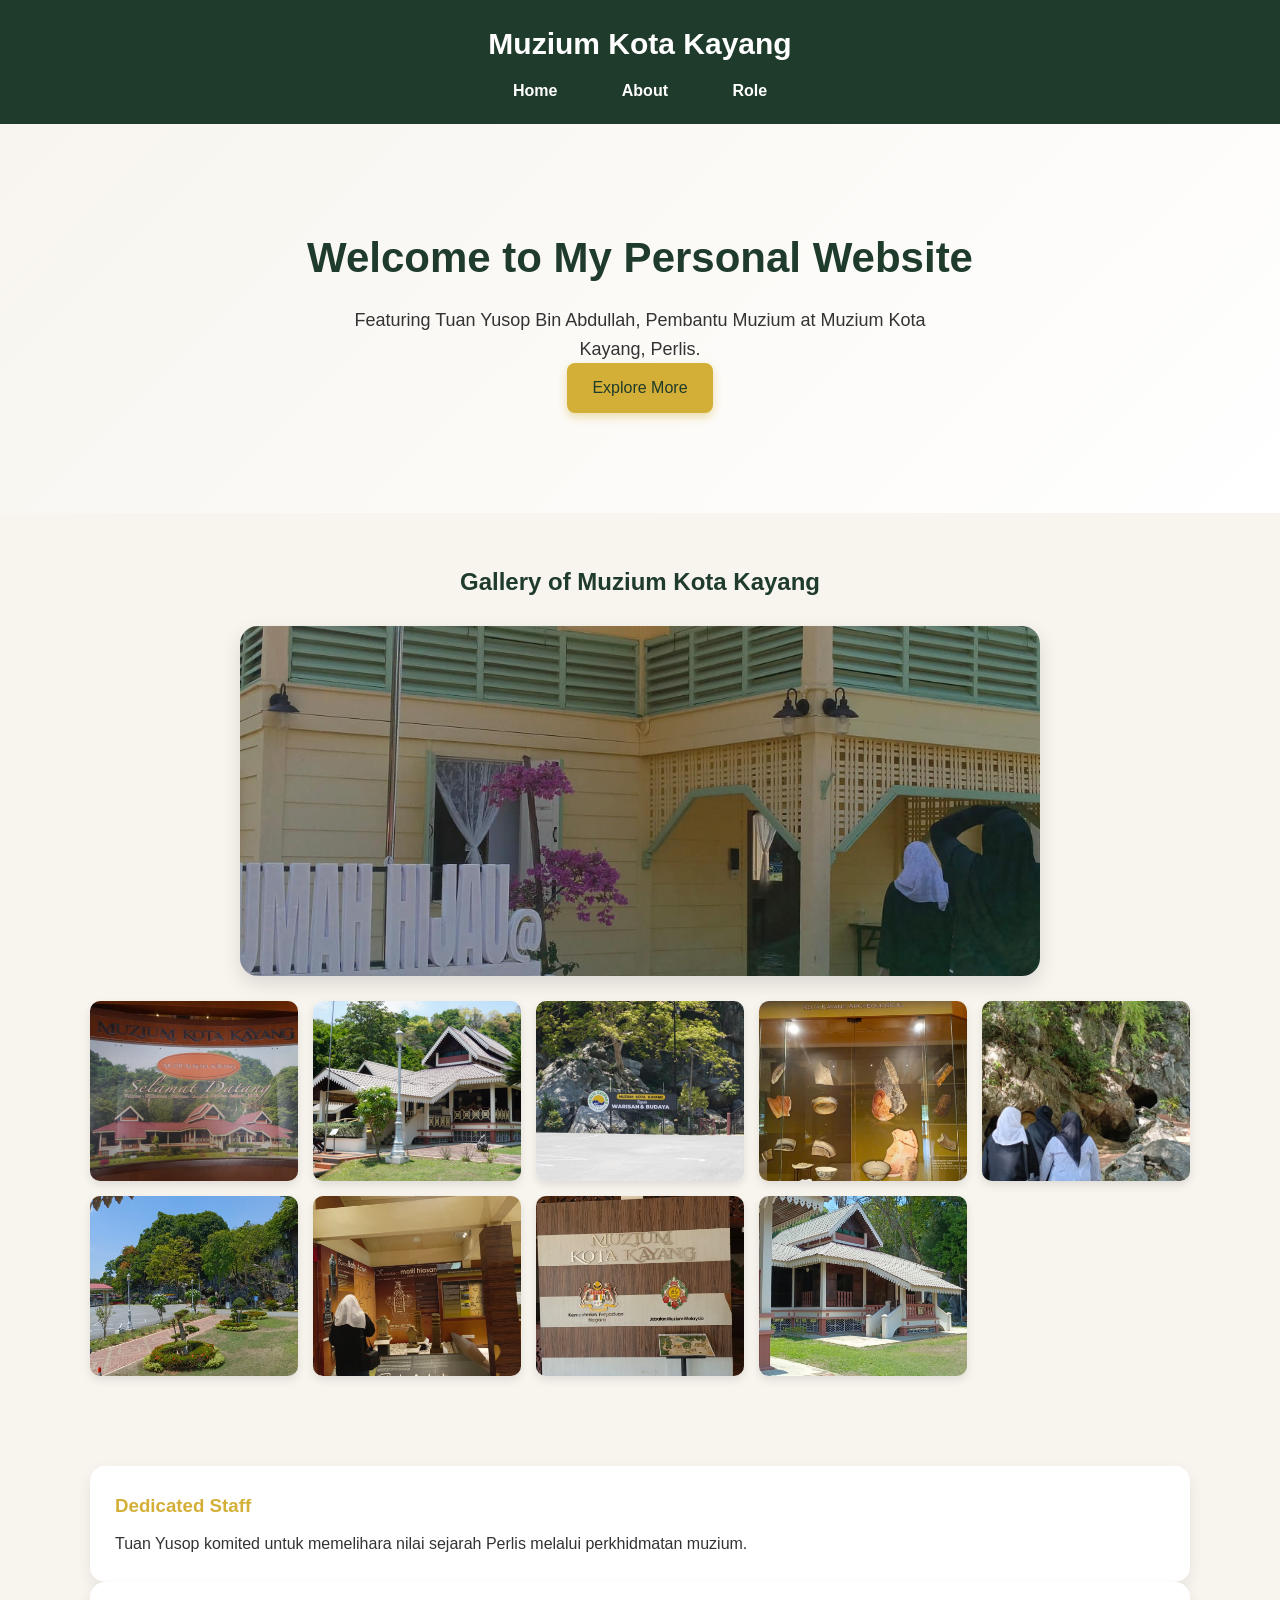
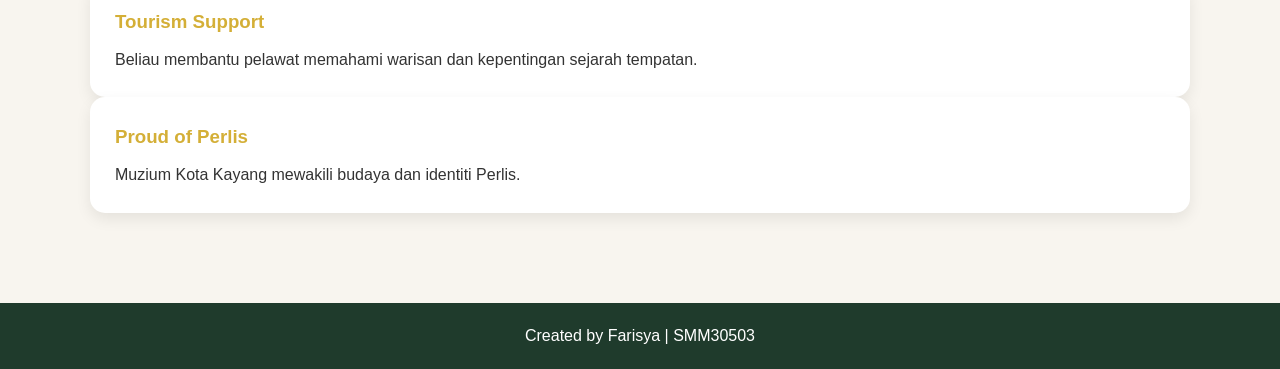
==== index.html @ 13cf728e "Add files via upload" ====
<!DOCTYPE html>
<html lang="en">
<head>
<meta charset="UTF-8">
<meta name="viewport" content="width=device-width, initial-scale=1.0">
<title>Muzium Kota Kayang</title>
<link rel="stylesheet" href="style.css">
</head>
<body>

<header>
<div class="container">
<h1>Muzium Kota Kayang</h1>
<nav>
<a href="index.html">Home</a>
<a href="about.html">About</a>
<a href="role.html">Role</a>
</nav>
</div>
</header>

<section class="hero">
<div class="container">
<h2>Welcome to My Personal Website</h2>
<p>Featuring Tuan Yusop Bin Abdullah, Pembantu Muzium at Muzium Kota Kayang, Perlis.
</p>
<a href="about.html" class="btn">Explore More</a>
</div>
</section>

<section class="content">
    <div class="container">

        <h2>Gallery of Muzium Kota Kayang</h2>
	
	<img src="museum-home.jpg" class="home-img">

        <div class="gallery">
            <img src="museum1.jpg" alt="Museum Image 1">
            <img src="museum2.jpg" alt="Museum Image 2">
            <img src="museum3.jpg" alt="Museum Image 3">
	    <img src="museum4.jpg" alt="Museum Image 4">
	    <img src="museum5.jpg" alt="Museum Image 5">
	    <img src="museum6.jpg" alt="Museum Image 6">
	    <img src="museum7.jpg" alt="Museum Image 7">
	    <img src="museum8.jpg" alt="Museum Image 8">
	    <img src="museum9.jpg" alt="Museum Image 9">
        </div>

    </div>
</section>

<section class="card-section">
<div class="container">
<div class="card">
<h3>Dedicated Staff</h3>
<p>Tuan Yusop komited untuk memelihara nilai sejarah Perlis melalui perkhidmatan muzium.</p>
</div>

<div class="card">
<h3>Tourism Support</h3>
<p>Beliau membantu pelawat memahami warisan dan kepentingan sejarah tempatan.</p>
</div>

<div class="card">
<h3>Proud of Perlis</h3>
<p>Muzium Kota Kayang mewakili budaya dan identiti Perlis.</p>
</div>
</div>
</section>

<footer>
<p>Created by Farisya | SMM30503</p>
</footer>

</body>
</html>
---- style.css ----
/* RESET */
*{
margin:0;
padding:0;
box-sizing:border-box;
}

/* BODY */
body{
font-family: 'Segoe UI', sans-serif;
background:#f8f5ef;
color:#333;
line-height:1.6;
}

/* CONTAINER */
.container{
width:90%;
max-width:1100px;
margin:auto;
}

/* HEADER */
header{
background:#1f3b2c;
padding:20px 0;
box-shadow:0 2px 8px rgba(0,0,0,0.2);
}

header h1{
text-align:center;
color:white;
font-size:30px;
margin-bottom:10px;
}

/* NAV */
nav{
text-align:center;
}

nav a{
color:white;
text-decoration:none;
margin:0 15px;
font-weight:bold;
padding:8px 15px;
border-radius:5px;
transition:0.3s;
}

nav a:hover{
background:#d4af37;
color:#1f3b2c;
}

/* HERO */
.hero{
padding:100px 20px;
text-align:center;
background:linear-gradient(135deg,#f8f5ef,#ffffff);
}

.hero h2{
font-size:42px;
color:#1f3b2c;
margin-bottom:15px;
}

.hero p{
font-size:18px;
max-width:600px;
margin:auto;
}

/* BUTTON */
.btn{
display:inline-block;
padding:12px 25px;
background:#d4af37;
color:#1f3b2c;
text-decoration:none;
border-radius:8px;
transition:0.3s;

box-shadow:0 4px 10px rgba(212,175,55,0.4);
}



.btn:hover{
background:#1f3b2c;
color:white;
}

/* CONTENT */
.content{
padding:50px 0;
}

.gallery{
display:grid;
grid-template-columns:repeat(auto-fit,minmax(200px,1fr));
gap:15px;
margin-top:20px;
}

.gallery img{
width:100%;
height:180px;
object-fit:cover;
border-radius:10px;
transition:0.3s;
box-shadow:0 4px 10px rgba(0,0,0,0.1);
}

.gallery img:hover{
transform:scale(1.05);
}

/* CARD SECTION */
.card-section{
display:flex;
flex-wrap:wrap;
gap:20px;
padding:40px 0;
}

.card{
background:white;
padding:25px;
flex:1;
min-width:250px;
border-radius:15px;
box-shadow:0 6px 15px rgba(0,0,0,0.08);
transition:0.3s;
}

.card:hover{
transform:translateY(-8px);
}

.card h3{
margin-bottom:10px;
color:#d4af37;
}

/* IMAGE */
.profile-img{
width:190px;
height:190px;
object-fit:cover;
border-radius:50%;
display:block;
margin:20px auto;
border:5px solid #d4af37;
box-shadow:0 6px 15px rgba(0,0,0,0.15);
}

/* TEXT */
h2{
text-align:center;
margin-bottom:20px;
color:#1f3b2c;
}

/* FOOTER */
footer{
background:#1f3b2c;
color:white;
text-align:center;
padding:20px;
margin-top:50px;
}

.about-box{
background:cream;
padding:35px;
border-radius:18px;
box-shadow:0 8px 20px rgba(0,0,0,0.08);
max-width:850px;
margin:auto;
border-top:6px solid #d4af37;
}

.about-box h2{
text-align:center;
margin-bottom:20px;
color:#1f3b2c;
}

.about-box p{
font-size:17px;
line-height:1.9;
text-align:justify;
margin-bottom:15px;
}

.home-img{
width:100%;
max-width:800px;
height:350px;
object-fit:cover;
display:block;
margin:25px auto;
border-radius:18px;
box-shadow:0 8px 20px rgba(0,0,0,0.12);
}
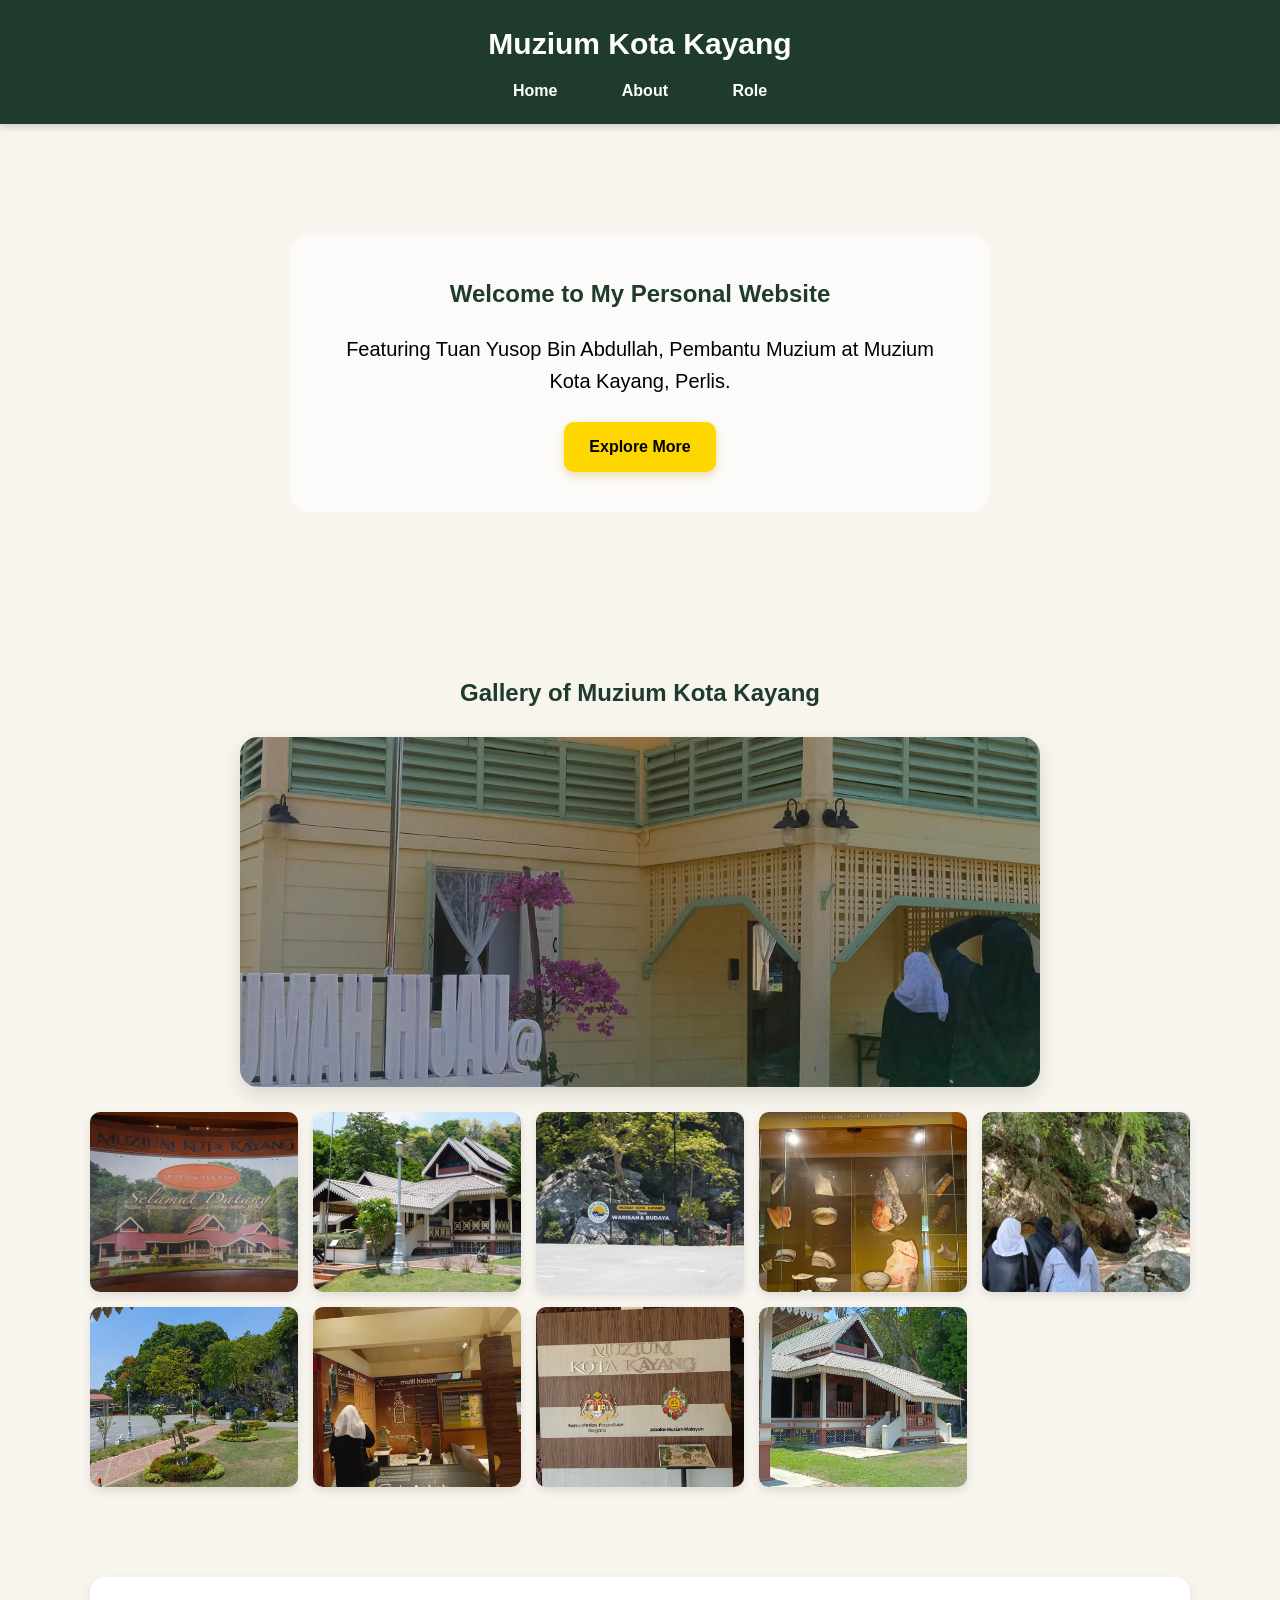
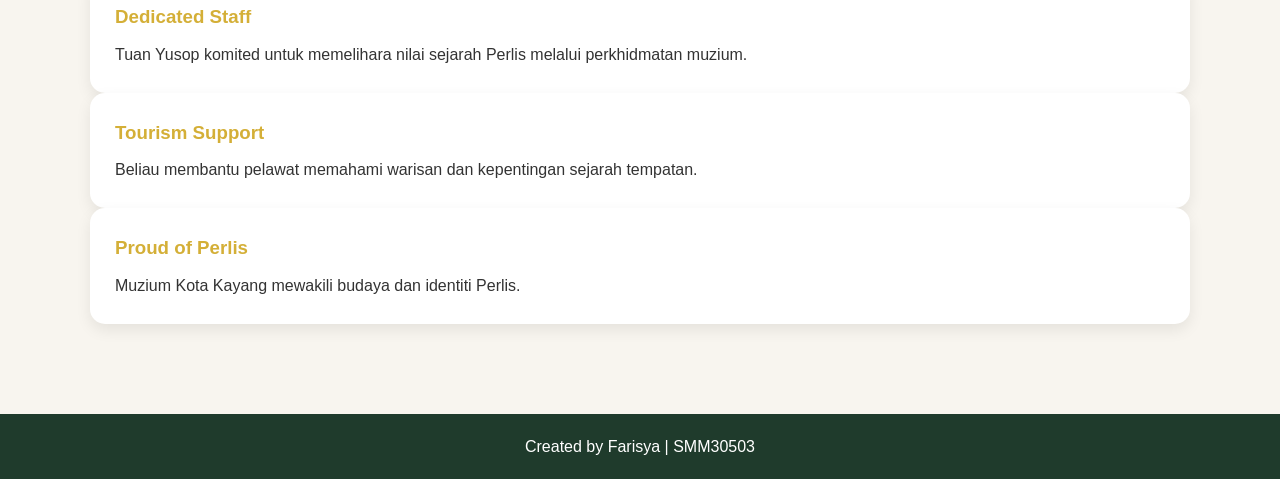
==== commit a5578bec: "Update index.html" ====
--- a/index.html
+++ b/index.html
@@ -19,8 +19,8 @@
 </div>
 </header>
 
-<section class="hero">
-<div class="container">
+<section class="hero-bg">
+<div class="overlay">
 <h2>Welcome to My Personal Website</h2>
 <p>Featuring Tuan Yusop Bin Abdullah, Pembantu Muzium at Muzium Kota Kayang, Perlis.
 </p>
@@ -74,4 +74,4 @@
 </footer>
 
 </body>
-</html>+</html>
--- a/style.css
+++ b/style.css
@@ -205,4 +205,49 @@
 margin:25px auto;
 border-radius:18px;
 box-shadow:0 8px 20px rgba(0,0,0,0.12);
-}+}
+
+.hero-bg{
+background:url("museum-bg.jpg") center/cover no-repeat;
+height:500px;
+display:flex;
+justify-content:center;
+align-items:center;
+text-align:center;
+position:relative;
+}
+
+.overlay{
+background:rgba(255,255,255,0.65);
+padding:40px;
+border-radius:20px;
+color:black;
+max-width:700px;
+}
+
+.overlay h1{
+font-size:48px;
+margin-bottom:15px;
+}
+
+.overlay p{
+font-size:20px;
+margin-bottom:25px;
+line-height:1.6;
+}
+
+.btn{
+display:inline-block;
+padding:12px 25px;
+background:gold;
+color:black;
+text-decoration:none;
+border-radius:10px;
+font-weight:bold;
+transition:0.3s;
+}
+
+.btn:hover{
+background:white;
+transform:scale(1.05);
+} 
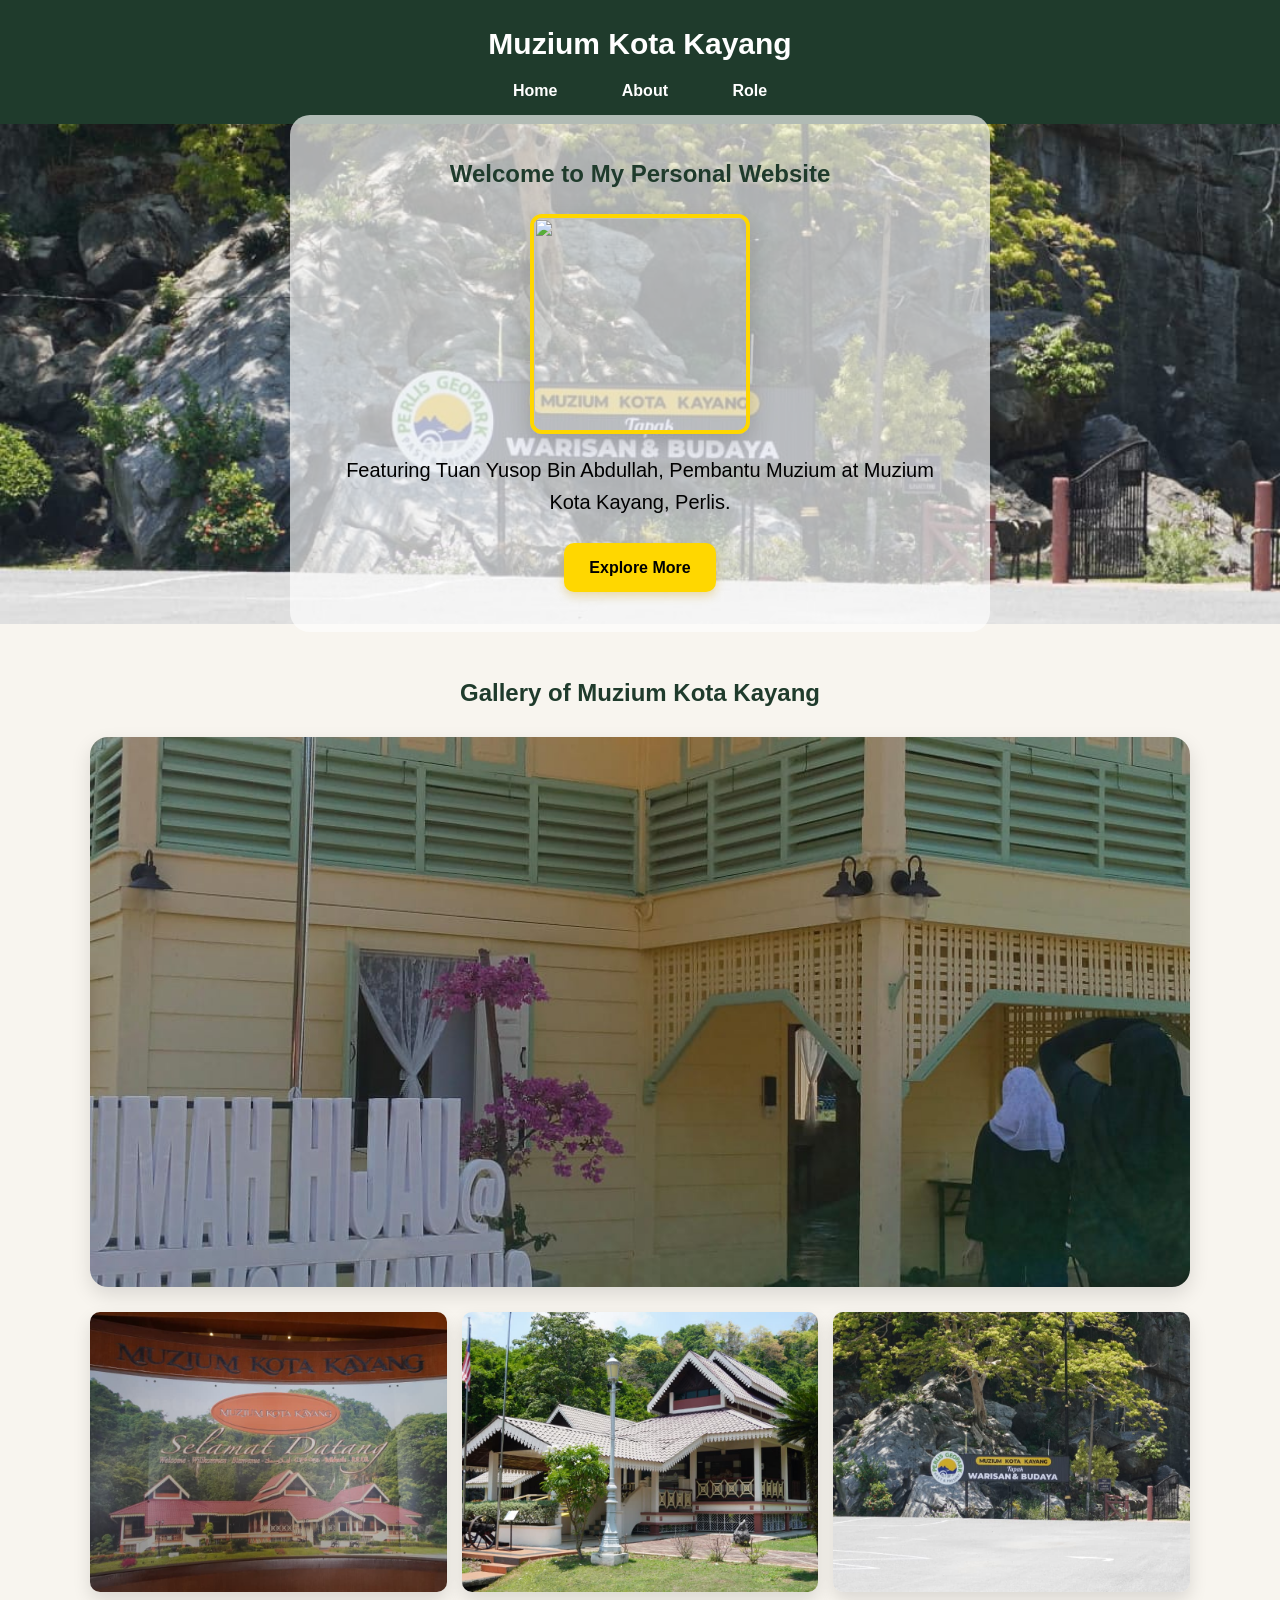
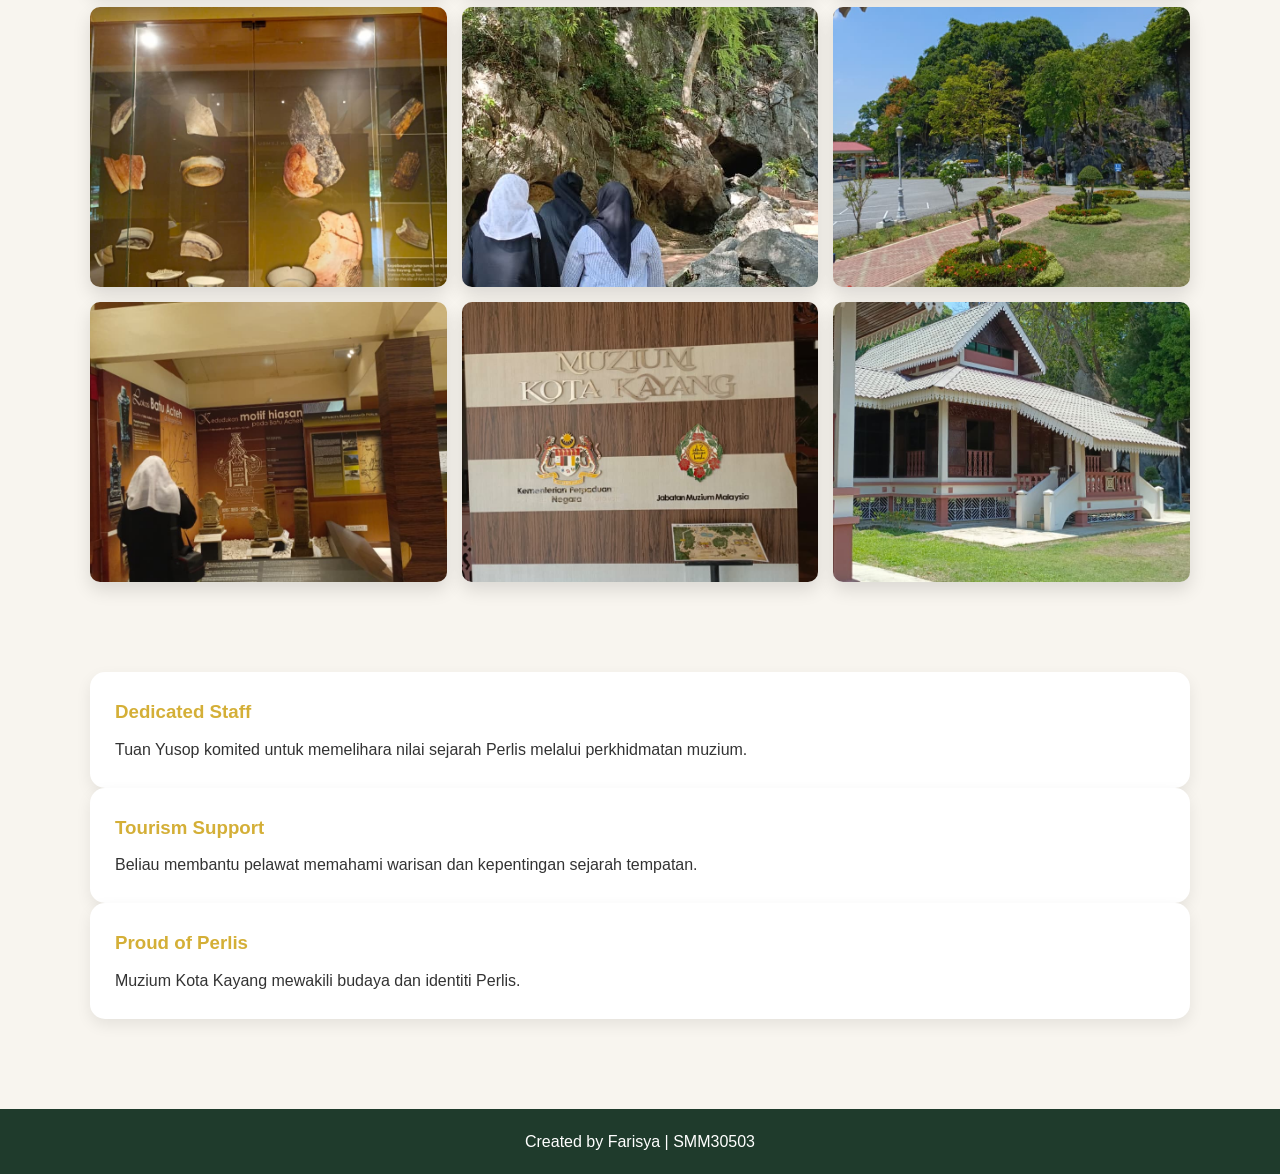
==== commit f50eadc7: "Update index.html" ====
--- a/index.html
+++ b/index.html
@@ -22,6 +22,9 @@
 <section class="hero-bg">
 <div class="overlay">
 <h2>Welcome to My Personal Website</h2>
+
+<img src="yusopp.jpg" class="staff-box">
+	
 <p>Featuring Tuan Yusop Bin Abdullah, Pembantu Muzium at Muzium Kota Kayang, Perlis.
 </p>
 <a href="about.html" class="btn">Explore More</a>
--- a/style.css
+++ b/style.css
@@ -100,18 +100,18 @@
 
 .gallery{
 display:grid;
-grid-template-columns:repeat(auto-fit,minmax(200px,1fr));
+grid-template-columns:repeat(auto-fit,minmax(320px,1fr));
 gap:15px;
 margin-top:20px;
 }
 
 .gallery img{
 width:100%;
-height:180px;
+height:280px;
 object-fit:cover;
 border-radius:10px;
 transition:0.3s;
-box-shadow:0 4px 10px rgba(0,0,0,0.1);
+box-shadow:0 8px 18px rgba(0,0,0,0.12);
 }
 
 .gallery img:hover{
@@ -147,14 +147,14 @@
 
 /* IMAGE */
 .profile-img{
-width:190px;
-height:190px;
+width:360px;
+height:360px;
 object-fit:cover;
 border-radius:50%;
 display:block;
 margin:20px auto;
 border:5px solid #d4af37;
-box-shadow:0 6px 15px rgba(0,0,0,0.15);
+box-shadow:0 8px 20px rgba(0,0,0,0.15);
 }
 
 /* TEXT */
@@ -198,8 +198,8 @@
 
 .home-img{
 width:100%;
-max-width:800px;
-height:350px;
+max-width:1500px;
+height:550px;
 object-fit:cover;
 display:block;
 margin:25px auto;
@@ -251,3 +251,19 @@
 background:white;
 transform:scale(1.05);
 } 
+
+.staff-box{
+width:220px;
+height:220px;
+object-fit:cover;
+border-radius:12px;
+display:block;
+margin:20px auto;
+border:4px solid gold;
+box-shadow:0 10px 25px rgba(0,0,0,0.18);
+transition:0.3s;
+}
+
+.staff-box:hover{
+transform:scale(1.04);
+}
